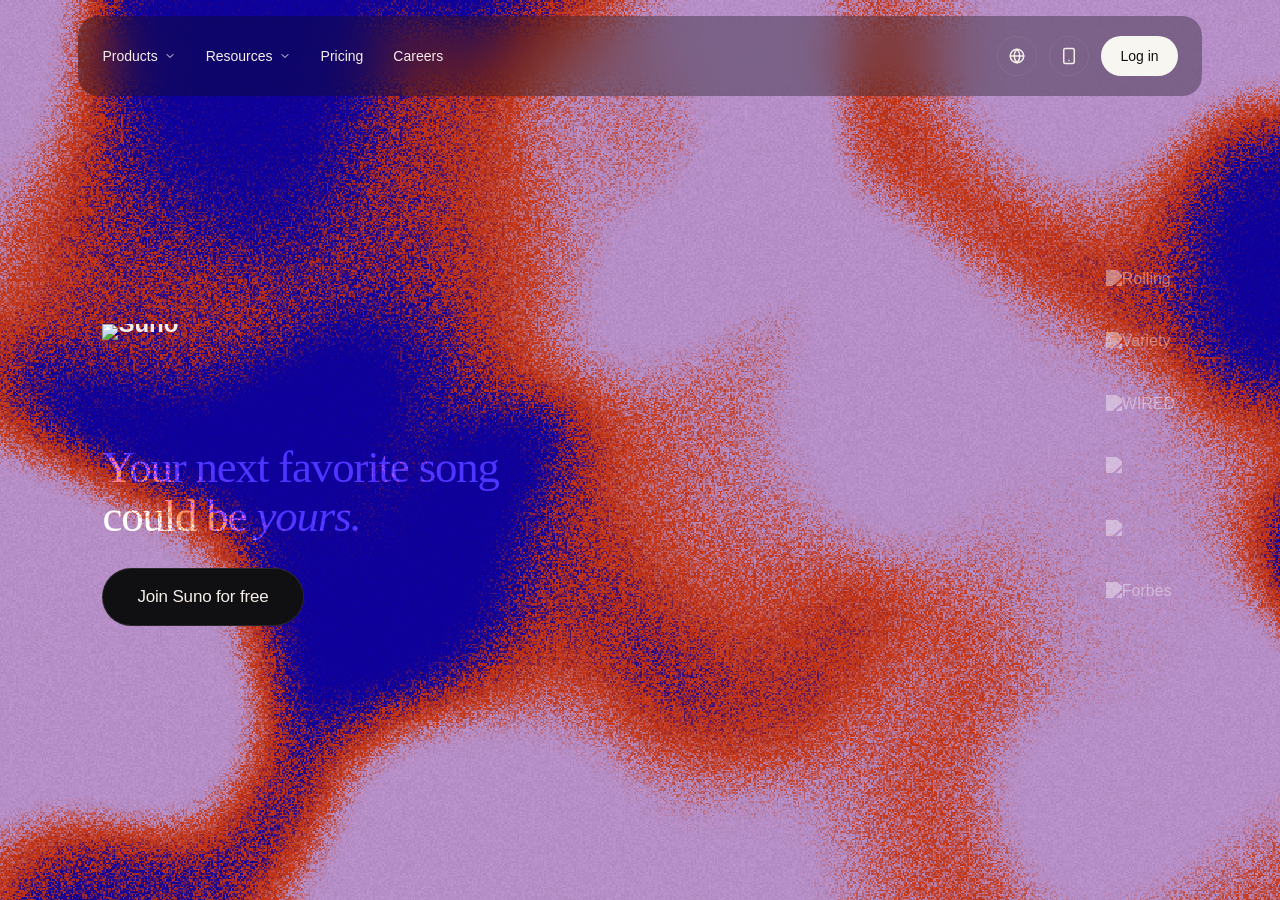
==== hero/index.html @ 84e31cfc "Publish Suno redesign website" ====
<!doctype html>
<html lang="zh-CN">
<head>
  <meta charset="utf-8">
  <meta name="viewport" content="width=device-width, initial-scale=1">
  <meta name="theme-color" content="#0E0807">
  <title>Suno — Hero Playground</title>
  <meta name="description" content="Suno Hero 设计测试：连续翻转的立体专辑。">
  <link rel="icon" href="../suno/assets/favicon.svg" type="image/svg+xml">
  <link rel="stylesheet" href="./hero.css">
  <link rel="stylesheet" href="./homepage-nav.css">
  <script src="../suno-redesign-site/suno-redesign/content.js" defer></script>
  <script src="./hero.bundle.js" type="module"></script>
</head>
<body>
  <header class="site-header">
    <div class="nav-inner">
      <button class="mobile-toggle icon-btn" type="button" aria-label="打开菜单"><svg viewBox="0 0 24 24" aria-hidden="true"><path d="M4 6h16M4 12h16M4 18h16"/></svg></button>
      <nav class="desktop-nav" aria-label="主导航">
        <div class="nav-item" data-popover>
          <button type="button" aria-expanded="false" aria-controls="menu-products">Products<svg viewBox="0 0 24 24" aria-hidden="true"><path d="m6 9 6 6 6-6"/></svg></button>
          <div class="mega" id="menu-products">
            <div class="mega-inner">
              <div><p>Overview</p><button type="button">V6 Models</button><button type="button">Studio</button><button type="button">Voices</button><button type="button">Stem Separation</button><button type="button">Remix</button><button type="button">Custom Models</button></div>
              <div><p>Our Latest Model</p><button type="button" class="mega-card"><img src="./assets/f7cf1b33-v6.jpg" alt="" loading="lazy" width="300" height="200"><strong>Introducing the v6 family.</strong><span>It’s our most powerful model yet, and there’s more than just one.</span></button></div>
              <div><p>Suno Studio</p><button type="button" class="mega-card"><img src="./assets/748c44de-studio.jpg" alt="" loading="lazy" width="300" height="200"><strong>Be a control freak.</strong><span>A browser-based DAW for arranging, editing and mixing every part of a song until it is exactly yours.</span></button></div>
            </div>
          </div>
        </div>
        <div class="nav-item" data-popover>
          <button type="button" aria-expanded="false" aria-controls="menu-resources">Resources<svg viewBox="0 0 24 24" aria-hidden="true"><path d="m6 9 6 6 6-6"/></svg></button>
          <div class="mega" id="menu-resources">
            <div class="mega-inner">
              <div><p>Company</p><button type="button">About</button><button type="button">Blog</button><button type="button">Release Notes</button><button type="button">Safety</button><button type="button">Community Guidelines</button><button type="button">Contact Us</button><button type="button">Help</button></div>
              <div class="news"><p>Latest news<button type="button">See all ↗</button></p><button type="button" class="news-item"><strong>5 Albums You Can’t Miss</strong><span>Discover some of the first albums on Suno.</span></button><button type="button" class="news-item"><strong>Introducing Speech (beta)</strong><span>A new way to express yourself creatively</span></button><button type="button" class="news-item"><strong>Three Must-learn Tips for Using EQ</strong><span>Get started with Suno Studio.</span></button></div>
            </div>
          </div>
        </div>
        <button type="button">Pricing</button>
        <button type="button">Careers</button>
      </nav>
      <div class="account">
        <div class="language-menu" data-popover>
          <button class="login language-trigger" type="button" aria-label="选择语言" aria-expanded="false" aria-controls="language-card"><svg class="nav-icon" viewBox="0 0 24 24" aria-hidden="true"><circle cx="12" cy="12" r="9"/><path d="M3 12h18M12 3c5 5 5 13 0 18-5-5-5-13 0-18"/></svg></button>
          <div class="language-card" id="language-card" role="group" aria-label="语言">
            <a href="/suno-redesign-site/suno-redesign/zh/" lang="zh-CN">简体中文</a><a href="/suno-redesign-site/suno-redesign/en/" lang="en">English</a>
          </div>
        </div>
        <div class="app-menu" data-popover>
          <button class="login app-trigger" aria-label="Mobile App" type="button" aria-expanded="false" aria-controls="app-card"><svg class="nav-icon" viewBox="0 0 24 24" aria-hidden="true"><rect width="14" height="20" x="5" y="2" rx="2" ry="2"/><path d="M12 18h.01"/></svg></button>
          <div class="app-card" id="app-card" role="group" aria-label="Suno 移动应用">
            <div class="app-downloads">
            <p class="app-rank"><strong>#1</strong><span>AI music app</span></p>
            <div class="app-store">
              <span class="store-logo-box" aria-hidden="true"><svg class="store-logo store-logo--apple" viewBox="0 0 24 24"><path d="M12.152 6.896c-.948 0-2.415-1.078-3.96-1.04-2.04.027-3.91 1.183-4.961 3.014-2.117 3.675-.546 9.103 1.519 12.09 1.013 1.454 2.208 3.09 3.792 3.039 1.52-.065 2.09-.987 3.935-.987 1.831 0 2.35.987 3.96.948 1.637-.026 2.676-1.48 3.676-2.948 1.156-1.688 1.636-3.325 1.662-3.415-.039-.013-3.182-1.221-3.22-4.857-.026-3.04 2.48-4.494 2.597-4.559-1.429-2.09-3.623-2.324-4.39-2.376-2-.156-3.675 1.09-4.61 1.09zM15.53 3.83c.843-1.012 1.4-2.427 1.245-3.83-1.207.052-2.662.805-3.532 1.818-.78.896-1.454 2.338-1.273 3.714 1.338.104 2.715-.688 3.559-1.701"/></svg></span>
              <div class="store-meta"><span class="store-label">iPhone</span><span class="store-score"><strong>4.9</strong><span class="stars" aria-label="5 星评分">★★★★★</span></span></div>
              <button class="store-download" type="button" aria-label="下载 iPhone 版"><svg viewBox="0 0 24 24" aria-hidden="true"><path d="M12 4v11m-5-5 5 5 5-5M5 20h14"/></svg></button>
            </div>
            <div class="app-store">
              <span class="store-logo-box" aria-hidden="true"><svg class="store-logo store-logo--android" viewBox="0 0 24 24"><path d="M17.6 9.48 19.44 6.3c.16-.31.04-.69-.26-.85a.637.637 0 0 0-.83.22l-1.88 3.24a11.43 11.43 0 0 0-8.94 0L5.65 5.67a.643.643 0 0 0-.87-.2c-.3.16-.42.54-.26.85L6.4 9.48A10.81 10.81 0 0 0 1 18h22a10.81 10.81 0 0 0-5.4-8.52zM7 15.25a1.25 1.25 0 1 1 0-2.5 1.25 1.25 0 0 1 0 2.5zm10 0a1.25 1.25 0 1 1 0-2.5 1.25 1.25 0 0 1 0 2.5z"/></svg></span>
              <div class="store-meta"><span class="store-label">Android</span><span class="store-score"><strong>4.8</strong><span class="stars" aria-label="5 星评分">★★★★★</span></span></div>
              <button class="store-download" type="button" aria-label="下载 Android 版"><svg viewBox="0 0 24 24" aria-hidden="true"><path d="M12 4v11m-5-5 5 5 5-5M5 20h14"/></svg></button>
            </div>
            </div>
          </div>
        </div>
        <button class="pill white" type="button">Log in</button>
      </div>
    </div>
  </header>
  <main class="hero" id="hero">
    <canvas id="flowing-background" class="flowing-background" aria-hidden="true" hidden></canvas>
    <canvas id="flow-color-background" class="flowing-background flow-color-background" aria-hidden="true"></canvas>
    <div class="album-stage" id="album-stage" aria-hidden="true">
      <div class="fallback-stack" id="fallback-stack">
        <img src="../suno-redesign-site/suno-redesign/assets/4d736141-ed03f4a8-f705-4582-b086-17b62f3e117e.jpeg" alt="">
        <img src="../suno-redesign-site/suno-redesign/assets/dbb1b3f0-ef6580db-bc54-4930-9813-dd405ee29bdb.jpeg" alt="">
        <img src="../suno-redesign-site/suno-redesign/assets/dc6c7e11-c1a16429-f3fe-4d99-bdcf-61ee13ed6f00_22535392.jpeg" alt="">
        <img src="../suno-redesign-site/suno-redesign/assets/888be8df-569593ec-f0ac-445c-b99c-6ca6141634b8.jpeg" alt="">
        <img src="../suno-redesign-site/suno-redesign/assets/21c01a0f-538ab4ae-3ace-4abf-95f9-be0bed53b65d_e7472649.jpeg" alt="">
      </div>
    </div>


    <button class="album-play" id="album-play" type="button" tabindex="-1" aria-label="播放"></button>
    <section class="hero-copy" aria-label="Suno">
      <div class="hero-prompt" aria-hidden="true"></div>
      <h1><img class="wordmark" src="../suno-redesign-site/suno-redesign/assets/logo-live.svg" alt="Suno" width="606" height="149"></h1>
      <p class="hero-line"><span class="vibrant-line">Your next favorite song</span><span class="vibrant-line">could be <em>yours.</em></span><span class="hero-line-lift" aria-hidden="true"><span class="vibrant-line">Your next favorite song</span><span class="vibrant-line">could be <em>yours.</em></span></span></p>
      <button class="hero-cta" type="button"><span class="hero-cta-glow" aria-hidden="true"></span><span class="hero-cta-label">Join Suno for free</span></button>
    </section>

      <div class="press-marquee" aria-label="媒体报道">
        <div class="press-track">
          <img src="../suno-redesign-site/suno-redesign/assets/ba5cb9fe-Rolling_Stone_logo-opaque.svg" alt="Rolling Stone">
          <img src="../suno-redesign-site/suno-redesign/assets/f44a1054-Variety_logo-opaque.svg" alt="Variety">
          <img src="../suno-redesign-site/suno-redesign/assets/f0afc2f2-Wired_logo-opaque.svg" alt="WIRED">
          <img src="../suno-redesign-site/suno-redesign/assets/e1bebd9d-Billboard_logo-opaque.svg" alt="Billboard">
          <img src="../suno-redesign-site/suno-redesign/assets/d3915737-COMPLEX_Magazine_logo-opaque.svg" alt="Complex">
          <img src="../suno-redesign-site/suno-redesign/assets/c5edaca4-Forbes_logo-opaque.svg" alt="Forbes">
        </div>
      </div>

    <div class="album-timeline" role="group" aria-label="专辑切换进度" hidden>
      <div class="timeline-heading"><label for="album-progress">切换进度</label><output id="album-progress-value" for="album-progress">0%</output></div>
      <input id="album-progress" type="range" min="0" max="1000" step="1" value="0" disabled aria-label="拖动查看专辑切换进度">
      <div class="timeline-caption"><span>当前正面结束</span><span>下一张正面</span></div>
    </div>
    <footer class="playground-footer" hidden>
      <div class="motion-tools" role="group" aria-label="动画控制">
        <button id="previous-album" class="motion-tools-icon" type="button" aria-label="向上切换上一张专辑" title="上一张" disabled><svg viewBox="0 0 24 24" aria-hidden="true"><path d="m6 10 6-6 6 6M12 4v16"/></svg></button>
        <button id="next-album" class="motion-tools-icon" type="button" aria-label="向下切换下一张专辑" title="下一张" disabled><svg viewBox="0 0 24 24" aria-hidden="true"><path d="m6 14 6 6 6-6M12 20V4"/></svg></button>
        <span class="tool-separator" aria-hidden="true"></span>
        <button id="toggle-auto" type="button">暂停滚动</button>
        <button id="toggle-settings" type="button" aria-expanded="false" aria-controls="settings-panel" disabled>专辑效果 <span aria-hidden="true">＋</span></button>
        <button id="toggle-background" type="button" aria-expanded="false" aria-controls="background-panel">背景效果 <span aria-hidden="true">＋</span></button>
      </div>
    </footer>

    <section id="background-panel" class="settings-panel background-panel" aria-label="背景效果参数" hidden>
      <div class="settings-heading"><h2>背景效果</h2><button id="bg-reset" type="button">重置</button></div>
      <label for="bg-mode">背景类型</label><select id="bg-mode" class="bg-select"><option value="flowingGradient">流动渐变 + 颗粒</option><option value="flowColor" selected>流动色场</option></select>
      <label for="bg-opacity">背景强度<output id="bg-opacity-value"></output></label><input id="bg-opacity" type="range" min="0" max="1" step="0.05" value="0.8">
<div id="bg-flow-controls">
      <label for="bg-flow-speed">流动速度<output id="bg-flow-speed-value"></output></label><input id="bg-flow-speed" type="range" min="0" max="4" step="0.05" value="0.5">
      <label for="bg-flow-scale">色团密度<output id="bg-flow-scale-value"></output></label><input id="bg-flow-scale" type="range" min="0.2" max="3" step="0.05" value="0.95">
      <label for="bg-flow-warp">扭曲程度<output id="bg-flow-warp-value"></output></label><input id="bg-flow-warp" type="range" min="0" max="2" step="0.05" value="0.1">
      <label for="bg-flow-warpScale">扭曲频率<output id="bg-flow-warpScale-value"></output></label><input id="bg-flow-warpScale" type="range" min="0.1" max="2" step="0.05" value="2">
      <label for="bg-flow-softness">边缘柔和<output id="bg-flow-softness-value"></output></label><input id="bg-flow-softness" type="range" min="0.005" max="0.3" step="0.005" value="0.09">
      <label for="bg-flow-holdMs">配色停留<output id="bg-flow-holdMs-value"></output></label><input id="bg-flow-holdMs" type="range" min="200" max="10000" step="100" value="5000">
      <label for="bg-flow-transitionMs">配色过渡<output id="bg-flow-transitionMs-value"></output></label><input id="bg-flow-transitionMs" type="range" min="0" max="5000" step="100" value="900">
      <h3 class="bg-section-title">颗粒</h3>
      <p class="parameter-hint">把颜色交界打散成细颗粒，交界越近，两种颜色混得越密。</p>
      <label for="bg-flow-grainPattern">噪点类型</label><select id="bg-flow-grainPattern" class="bg-select"><option value="whiteNoise">随机颗粒</option><option value="blueNoise">蓝噪颗粒</option><option value="bayer8">有序抖色</option></select>
      <label for="bg-flow-grainAmount">颗粒扩散<output id="bg-flow-grainAmount-value"></output></label><input id="bg-flow-grainAmount" type="range" min="0" max="0.8" step="0.01" value="0.09">
      <label for="bg-flow-grainSize">颗粒大小<output id="bg-flow-grainSize-value"></output></label><input id="bg-flow-grainSize" type="range" min="1" max="6" step="0.25" value="1.5">
      <label for="bg-flow-grainLuma">亮度噪点<output id="bg-flow-grainLuma-value"></output></label><input id="bg-flow-grainLuma" type="range" min="0" max="0.3" step="0.01" value="0.04">
      <label for="bg-flow-grainFps">颗粒闪动<output id="bg-flow-grainFps-value"></output></label><input id="bg-flow-grainFps" type="range" min="0" max="24" step="1" value="0">
      <h3 class="bg-section-title">循环配色</h3>
      <p class="parameter-hint">每组三色依次对应色团的低处、交界环和高处，按顺序循环。</p>
      <div id="bg-flow-palettes"></div>
      <button id="bg-flow-add-palette" class="bg-add-palette" type="button">＋ 添加配色</button>
</div>
<div id="bg-gradient-controls" hidden>
      <label for="bg-speed">流动速度<output id="bg-speed-value"></output></label><input id="bg-speed" type="range" min="0" max="3" step="0.05" value="2.05">
      <label for="bg-distortion">扭曲程度<output id="bg-distortion-value"></output></label><input id="bg-distortion" type="range" min="0" max="2" step="0.05" value=".4">
      <label for="bg-seed">图案种子<output id="bg-seed-value"></output></label><input id="bg-seed" type="range" min="0" max="20" step="1" value="10">
<div id="bg-grain-controls"><h3 class="bg-section-title">颗粒抖色</h3>
      <label for="bg-grainPattern">噪点类型</label><select id="bg-grainPattern"><option value="whiteNoise">随机颗粒</option><option value="blueNoise">蓝噪颗粒</option><option value="bayer8">有序抖色</option></select>
      <label for="bg-grainAmount">颗粒强度<output id="bg-grainAmount-value"></output></label><input id="bg-grainAmount" type="range" min="0" max="1" step="0.05" value=".25">
      <label for="bg-grainSize">颗粒大小<output id="bg-grainSize-value"></output></label><input id="bg-grainSize" type="range" min="1" max="6" step="0.25" value="2">
      <label for="bg-grainSpread">颗粒分布<output id="bg-grainSpread-value"></output></label><input id="bg-grainSpread" type="range" min="0.1" max="2" step="0.1" value=".8">
      </div>
      <label class="bg-color-row" for="bg-colorA">颜色一<input id="bg-colorA" type="color" value="#f2a8ff"></label>
      <label class="bg-color-row" for="bg-colorB">颜色二<input id="bg-colorB" type="color" value="#b074c8"></label>
      <label class="bg-color-row" for="bg-colorC">颜色三<input id="bg-colorC" type="color" value="#FF7222"></label>
      <label class="bg-color-row" for="bg-colorD">颜色四<input id="bg-colorD" type="color" value="#8f147c"></label>
</div>
      <button id="bg-copy" class="copy-settings" type="button">复制背景参数</button><p id="bg-copy-status" role="status"></p><p id="bg-status" class="parameter-hint" role="status"></p>
    </section>
    <section id="settings-panel" class="settings-panel" aria-label="效果参数" hidden>
      <div class="settings-heading"><h2>效果参数</h2><button id="reset-settings" type="button">重置</button></div>
      <label class="settings-toggle-row" for="showTimeline"><span>显示切换进度</span><input id="showTimeline" type="checkbox"></label>
      <label for="speed">切换速度 <output id="speed-value" for="speed">1.4×</output></label>
      <input id="speed" type="range" min="0.5" max="2" step="0.1" value="1.4">
      <label for="autoSpeed">自动滚动速度 <output id="autoSpeed-value">1.0×</output></label>
      <input id="autoSpeed" type="range" min="0.1" max="3" step="0.1" value="1">
      <label for="frontalSeconds">正面保持时间 <output id="frontalSeconds-value">12 秒</output></label>
      <input id="frontalSeconds" type="range" min="1" max="30" step="1" value="12">
      <p class="parameter-hint">自动速度控制翻转段，正面段按保持时间缓慢经过，第 8 秒自动向下切换。</p>
      <label for="spacingX">水平间距 <output id="spacingX-value" for="spacingX">1.30</output></label>
      <input id="spacingX" type="range" min="0.4" max="1.5" step="0.05" value="1.3">
      <details class="curve-editor" data-axis="x"><summary>水平间距曲线</summary>
        <div class="curve-presets"><button type="button" data-curve-preset="flat">均匀</button><button type="button" data-curve-preset="descending">渐疏 → 渐密</button></div>
        <svg viewBox="0 0 240 140" aria-label="水平间距曲线图"><path class="curve-grid" d="M20 15V120H220M20 65H220M120 15V120"/><path class="curve-line"/><g class="curve-handles"></g></svg>
        <div class="curve-scale"><span>1.5</span><span>−0.5</span></div>
        <div class="curve-caption"><span>底部专辑</span><span>顶部专辑</span></div>
        <p class="parameter-hint">上下拖动四个点；曲线越高，局部间距越大。</p>
      </details>
      <label for="spacingY">垂直间距 <output id="spacingY-value" for="spacingY">0.90</output></label>
      <input id="spacingY" type="range" min="0.4" max="1.5" step="0.05" value="0.9">
      <details class="curve-editor" data-axis="y"><summary>垂直间距曲线</summary>
        <div class="curve-presets"><button type="button" data-curve-preset="flat">均匀</button><button type="button" data-curve-preset="descending">渐疏 → 渐密</button></div>
        <svg viewBox="0 0 240 140" aria-label="垂直间距曲线图"><path class="curve-grid" d="M20 15V120H220M20 65H220M120 15V120"/><path class="curve-line"/><g class="curve-handles"></g></svg>
        <div class="curve-scale"><span>1.5</span><span>−0.5</span></div>
        <div class="curve-caption"><span>底部专辑</span><span>顶部专辑</span></div>
        <p class="parameter-hint">上下拖动四个点；曲线越高，局部间距越大。</p>
      </details>

      <label for="spacingZ">纵深间距 <output id="spacingZ-value">2.00</output></label>
      <input id="spacingZ" type="range" min="0" max="3" step="0.05" value="2">
      <details class="curve-editor" data-axis="z"><summary>纵深间距曲线</summary>
        <div class="curve-presets"><button type="button" data-curve-preset="flat">均匀</button><button type="button" data-curve-preset="descending">渐疏 → 渐密</button></div>
        <svg viewBox="0 0 240 140" aria-label="纵深间距曲线图"><path class="curve-grid" d="M20 15V120H220M20 65H220M120 15V120"/><path class="curve-line"/><g class="curve-handles"></g></svg>
        <div class="curve-scale"><span>1.5</span><span>−0.5</span></div>
        <div class="curve-caption"><span>底部专辑</span><span>顶部专辑</span></div>
        <p class="parameter-hint">上下拖动四个点；曲线越高，局部间距越大。</p>
      </details>
      <label for="clockwiseAngle">顺时针旋转角度 <output id="clockwiseAngle-value">31°</output></label>
      <input id="clockwiseAngle" type="range" min="0" max="360" step="1" value="31">
      <details class="curve-editor" data-axis="clockwise"><summary>顺时针旋转曲线</summary>
        <div class="curve-presets"><button type="button" data-curve-preset="flat">均匀</button><button type="button" data-curve-preset="descending">渐强 → 渐弱</button></div>
        <svg viewBox="0 0 240 140" aria-label="顺时针旋转曲线图"><path class="curve-grid" d="M20 15V120H220M20 65H220M120 15V120"/><path class="curve-line"/><g class="curve-handles"></g></svg>
        <div class="curve-scale"><span>1.5</span><span>−0.5</span></div>
        <div class="curve-caption"><span>底部专辑</span><span>顶部专辑</span></div>
        <p class="parameter-hint">曲线越高，该处角度变化越快。上下两端向相反方向渐进，中央正面区间固定为 0°。</p>
      </details>
      <label for="rotation">旋转程度 <output id="rotation-value">1.30×</output></label>
      <input id="rotation" type="range" min="0" max="2" step="0.05" value="1.3">
      <details class="curve-editor" data-axis="rotation"><summary>旋转变化曲线</summary>
        <div class="curve-presets"><button type="button" data-curve-preset="flat">均匀</button><button type="button" data-curve-preset="descending">渐强 → 渐弱</button></div>
        <svg viewBox="0 0 240 140" aria-label="旋转变化曲线图"><path class="curve-grid" d="M20 15V120H220M20 65H220M120 15V120"/><path class="curve-line"/><g class="curve-handles"></g></svg>
        <div class="curve-scale"><span>1.5</span><span>−0.5</span></div>
        <div class="curve-caption"><span>底部专辑</span><span>顶部专辑</span></div>
        <p class="parameter-hint">上下拖动控制点；曲线越高，该处旋转变化越快。中央保持正面。</p>
      </details>
      <label for="blur">镜头模糊程度 <output id="blur-value">16 px</output></label>
      <input id="blur" type="range" min="0" max="24" step="1" value="16">
      <details class="curve-editor" data-axis="blur"><summary>镜头模糊曲线</summary>
        <div class="curve-presets"><button type="button" data-curve-preset="flat">均匀</button><button type="button" data-curve-preset="descending">渐强 → 渐弱</button></div>
        <svg viewBox="0 0 240 140" aria-label="镜头模糊曲线图"><path class="curve-grid"/><path class="curve-line"/><g class="curve-handles"></g></svg>
        <div class="curve-scale"><span>1.5</span><span>−0.5</span></div>
        <div class="curve-caption"><span>底部专辑</span><span>顶部专辑</span></div>
        <p class="parameter-hint">调整离焦变化，中央正面专辑保持清晰。设为 0 关闭模糊。</p>
      </details>
      <label for="scaleFalloff">大小渐变强度 <output id="scaleFalloff-value">35%</output></label>
      <input id="scaleFalloff" type="range" min="0" max="0.9" step="0.05" value="0.35">
      <details class="curve-editor" data-axis="scale"><summary>专辑大小曲线</summary>
        <div class="curve-presets"><button type="button" data-curve-preset="flat">均匀</button><button type="button" data-curve-preset="descending">渐强 → 渐弱</button></div>
        <svg viewBox="0 0 240 140" aria-label="专辑大小曲线图"><path class="curve-grid"/><path class="curve-line"/><g class="curve-handles"></g></svg>
        <div class="curve-scale"><span>1.5</span><span>−0.5</span></div>
        <div class="curve-caption"><span>底部专辑</span><span>顶部专辑</span></div>
        <p class="parameter-hint">中央保持原大小，离开中央后逐渐缩小；曲线调整两端变化速度。</p>
      </details>
      <label for="positionX">整体水平位置 <output id="positionX-value">-5%</output></label>
      <input id="positionX" type="range" min="-50" max="50" step="1" value="-5">
      <label for="positionY">整体垂直位置 <output id="positionY-value">-1%</output></label>
      <input id="positionY" type="range" min="-50" max="50" step="1" value="-1">
      <label for="thickness">专辑厚度 <output id="thickness-value" for="thickness">0.060</output></label>
      <input id="thickness" type="range" min="0.02" max="0.11" step="0.005" value="0.06">
      <label for="lightAngle">光照角度 <output id="lightAngle-value" for="lightAngle">60°</output></label>
      <input id="lightAngle" type="range" min="0" max="360" step="1" value="60">
      <button id="copy-settings" class="copy-settings" type="button">复制效果参数</button>
      <p id="copy-status" role="status"></p>
      <textarea id="copy-fallback" aria-label="效果参数 JSON" readonly hidden></textarea>
    </section>
    <p class="status-message" id="status-message" role="status"></p>
  </main>
</body>
</html>
---- hero/hero.css ----
@font-face{font-family:Neue Montreal;src:url('../suno-redesign-site/suno-redesign/assets/d11e6c0c-PPNeueMontreal-Regular.7a832673.woff') format('woff');font-display:swap}
@font-face{font-family:Editorial;src:url('../suno/assets/fonts/PPEditorialNew-Light.woff') format('woff');font-display:swap}
:root{color-scheme:dark;--hero-gutter:8vw;--bg:#0E0807;--ink:#f5eee8;--muted:#9f928a;--line:#f5eee829;--accent:#e6bc9e;--hero-cursor:url('./assets/pointer.svg') 1 1,auto;font-family:'Neue Montreal','PingFang SC','Microsoft YaHei',sans-serif;background:var(--bg);color:var(--ink)}
*{box-sizing:border-box}body{margin:0;cursor:var(--hero-cursor)}button,a,input{-webkit-tap-highlight-color:transparent}button,a{touch-action:manipulation}button{font:inherit;color:inherit;cursor:var(--hero-cursor)}button:disabled{cursor:default;opacity:.4}a{color:inherit;text-decoration:none}button:focus-visible,a:focus-visible,input:focus-visible{outline:2px solid var(--accent);outline-offset:6px}button{border:0;background:none}h1,h2,p{margin:0}[hidden]{display:none!important}
.hero{position:relative;isolation:isolate;height:100svh;min-height:600px;overflow:hidden;background:var(--bg)}
.album-stage{position:absolute;inset:0;z-index:-1;pointer-events:none}.album-stage canvas{display:block;width:100%;height:100%}.album-stage[data-renderer=webgl] .fallback-stack{display:none}
.playground-header{position:absolute;inset:0 0 auto;display:flex;align-items:center;justify-content:space-between;padding:30px 40px;z-index:2;color:var(--muted);font-size:11px}.back-link{display:flex;align-items:center;gap:10px;min-height:30px}.back-link span{font-size:17px;color:var(--ink)}.playground-label{letter-spacing:.14em;font-size:9px}
.hero-copy{position:absolute;left:var(--hero-gutter);top:50%;transform:translateY(-50%);width:32%;pointer-events:none}.hero-copy h1{line-height:0}.wordmark{display:block;width:min(100%,330px);height:auto}.ranking{margin-top:21px;display:flex;align-items:baseline;gap:8px;font-size:12px;color:var(--muted)}.ranking>span{font-size:16px;color:var(--ink)}.hero-line{margin-top:44px;font-size:clamp(29px,3.1vw,45px);line-height:1.13;letter-spacing:-.035em;font-weight:400}.hero-line em{font-family:Editorial,Georgia,serif;font-size:1.18em;font-weight:300;color:var(--accent)}.create-link{display:inline-flex;align-items:center;gap:35px;border-bottom:1px solid #f5eee865;padding:12px 0 10px;margin-top:33px;font-size:12px;pointer-events:auto}.create-link span{font-size:21px;line-height:1}
.playground-footer{position:absolute;bottom:28px;left:40px;right:40px;display:flex;align-items:end;justify-content:space-between;gap:24px;z-index:2}.motion-tools{display:flex;align-items:center;gap:5px;padding:4px;background:#0e0807bd;border:1px solid var(--line);border-radius:7px;backdrop-filter:blur(12px)}.motion-tools button{min-height:36px;padding:8px 12px;font-size:11px;white-space:nowrap}.motion-tools #toggle-motion{width:36px;padding:8px}.motion-tools svg{width:20px;height:20px;display:block;fill:none;stroke:currentColor;stroke-width:1.5;stroke-linejoin:round}.tool-separator{height:13px;width:1px;background:var(--line);margin:0 4px}.motion-tools #toggle-settings{color:var(--muted);display:flex;gap:14px;align-items:center}.album-credit{display:flex;flex-direction:column;align-items:end;font-size:11px;line-height:1.6;max-width:260px;text-align:right;text-shadow:0 1px 8px var(--bg)}.credit-label{font-size:8px;letter-spacing:.14em;color:var(--muted);margin-bottom:5px}.credit-artist{font-size:10px;color:var(--muted)}
.settings-panel{position:absolute;z-index:3;bottom:86px;left:40px;width:274px;padding:22px;background:#181110f2;border:1px solid var(--line);border-radius:9px;box-shadow:0 12px 45px #0004;backdrop-filter:blur(20px)}.settings-heading{display:flex;justify-content:space-between;align-items:center;margin-bottom:25px}.settings-heading h2{font-size:13px;font-weight:500}.settings-heading button{color:var(--muted);font-size:11px;padding:5px}.settings-panel label{display:flex;justify-content:space-between;align-items:baseline;font-size:11px}
.settings-toggle-row{align-items:center;margin:0 0 22px!important}.settings-toggle-row input{width:auto;height:auto;margin:0;accent-color:var(--accent)}.settings-panel output{color:var(--muted);font-variant-numeric:tabular-nums;font-size:10px}.settings-panel input{width:100%;display:block;accent-color:var(--accent);margin:12px 0 24px;height:15px}.settings-panel input:last-child{margin-bottom:0}.status-message{position:absolute;left:40px;bottom:91px;font-size:11px;color:var(--muted);max-width:260px}.settings-panel:not([hidden])~.status-message{display:none}
.fallback-stack{position:absolute;left:70%;top:48%;width:25%;aspect-ratio:1;transform:translate(-50%,-50%);perspective:1100px}.fallback-stack img{position:absolute;width:100%;height:100%;object-fit:cover;border:2px solid #3d3430;box-shadow:5px 2px 0 #8b7b6b;transform-origin:center}.fallback-stack img:nth-child(1){transform:translate(-85%,120%) rotateY(-73deg) rotateX(-32deg);opacity:.4}.fallback-stack img:nth-child(2){transform:translate(-45%,66%) rotateY(-56deg) rotateX(-26deg);opacity:.75}.fallback-stack img:nth-child(3){z-index:2}.fallback-stack img:nth-child(4){transform:translate(45%,-66%) rotateY(56deg) rotateX(26deg);opacity:.75}.fallback-stack img:nth-child(5){transform:translate(85%,-120%) rotateY(73deg) rotateX(32deg);opacity:.4}
@media(hover:hover) and (pointer:fine){button:hover:not(:disabled),.back-link:hover{color:var(--accent)}.create-link:hover{color:var(--accent);border-color:var(--accent)}}
@media(min-width:1600px){:root{--hero-gutter:10vw}.hero-copy{left:var(--hero-gutter)}.wordmark{width:380px}.hero-line{font-size:48px}}
@media(max-width:700px){.hero{min-height:700px}.playground-header{padding:20px 22px}.playground-label{font-size:8px}.hero-copy{left:8%;top:100px;transform:none;width:67%;pointer-events:none}.wordmark{width:174px}.ranking{margin-top:12px;font-size:10px}.ranking>span{font-size:12px}.hero-line{margin-top:23px;font-size:28px;line-height:1.1}.create-link{margin-top:16px;font-size:11px;gap:28px;padding:8px 0}.playground-footer{left:20px;right:20px;bottom:20px;align-items:end;gap:10px}.motion-tools{gap:0}.motion-tools button{font-size:10px;padding:8px}.motion-tools #toggle-settings{gap:5px}.tool-separator{margin:0 2px}.album-credit{max-width:115px;font-size:9px;line-height:1.4}.credit-label{font-size:6px;letter-spacing:.08em}.credit-artist{font-size:8px}.settings-panel{left:20px;bottom:78px;width:260px}.status-message{left:20px;bottom:81px;font-size:10px}.fallback-stack{left:67%;top:66%;width:45%}}
@media(max-width:360px){.playground-footer{left:12px;right:12px}.album-credit{max-width:92px}.motion-tools button{padding:8px 6px}}
@media(prefers-reduced-motion:reduce){*,*::before,*::after{animation:none!important;transition:none!important}}

/* Ranking and both store scores form one compact proof block. */
.hero-proof{margin-top:30px}
.hero-proof .ranking{margin:0;align-items:center;gap:15px;color:var(--ink)}
.hero-proof .ranking strong{font-size:52px;line-height:1;font-weight:500;letter-spacing:-3px}
.hero-proof .ranking>span{font-size:22px;letter-spacing:-.025em}
.store-ratings{display:flex;align-items:center;gap:28px;margin-top:24px}
.store-rating{display:flex;align-items:center;gap:10px}
.store-rating>strong{font-size:32px;line-height:1;font-weight:500;letter-spacing:-1px}
.store-rating>div{display:flex;flex-direction:column;gap:3px;color:#b4aab3}
.rating-stars{font-size:17px;line-height:1;letter-spacing:-1px;white-space:nowrap}
.store-name{font-size:12px;line-height:1.2}
.hero-line{margin-top:36px}
@media(max-width:1000px) and (min-width:701px){.store-ratings{gap:18px}.store-rating{gap:7px}.store-rating>strong{font-size:27px}.rating-stars{font-size:14px}.hero-proof .ranking>span{font-size:19px}}
@media(max-width:700px){.hero-copy{top:62px;width:78%}.hero-proof{margin-top:22px}.hero-proof .ranking{gap:12px}.hero-proof .ranking strong{font-size:38px;letter-spacing:-2px}.hero-proof .ranking>span{font-size:18px}.store-ratings{gap:24px;margin-top:16px}.store-rating{gap:8px}.store-rating>strong{font-size:27px}.rating-stars{font-size:14px}.store-name{font-size:10px}.hero-line{margin-top:26px}}

/* Brand and slogan lead; proof stays compact and secondary. */
.hero-proof{margin-top:25px;color:#b3a6a0}
.hero-proof .ranking{gap:9px;color:#b3a6a0}
.hero-proof .ranking strong{font-size:28px;letter-spacing:-1px}
.hero-proof .ranking>span{font-size:14px}
.store-ratings{margin-top:15px;gap:23px}
.store-rating{gap:7px}
.store-rating>strong{font-size:22px;color:#c7bbb5;letter-spacing:-.6px}
.rating-stars{font-size:12px;color:#9f929f}
.store-name{font-size:10px;color:#9f929f}
.hero-line{margin-top:38px}
@media(max-width:700px){.hero-proof{margin-top:18px}.hero-proof .ranking strong{font-size:23px}.hero-proof .ranking>span{font-size:12px}.store-ratings{margin-top:12px;gap:20px}.store-rating>strong{font-size:19px}.rating-stars{font-size:10px}.store-name{font-size:9px}.hero-line{margin-top:28px}}

.motion-tools .motion-tools-icon{display:grid;place-items:center;width:36px;min-width:36px;padding:8px;border-radius:6px;color:#ded3cd;transition:background 150ms ease,transform 150ms ease-out}
.motion-tools .motion-tools-icon svg{width:20px;height:20px;fill:none;stroke:currentColor;stroke-width:1.5;stroke-linecap:round;stroke-linejoin:round}
.motion-tools .motion-tools-icon:active{transform:scale(.96)}
.motion-tools .motion-tools-icon:focus-visible,.copy-settings:focus-visible{outline:2px solid #CCA1E2;outline-offset:4px}
@media(hover:hover) and (pointer:fine){.motion-tools .motion-tools-icon:hover{background:#ffffff12}}
@media(prefers-reduced-motion:reduce){.motion-tools .motion-tools-icon{transition:none}}
.copy-settings{width:100%;min-height:40px;margin-top:18px;border:1px solid #ffffff30;border-radius:6px;background:#ffffff0a;color:#eee3de;cursor:pointer;font:inherit;font-size:12px}
#copy-status{font-size:11px;color:#CCA1E2;margin:8px 0 0;min-height:14px}
#copy-fallback{width:100%;height:100px;background:#0e0807;color:#eee}
@media(hover:hover) and (pointer:fine){.copy-settings:hover{background:#372530}}

.settings-panel{width:310px;max-height:calc(100svh - 125px);overflow-y:auto;overscroll-behavior:contain;scrollbar-width:thin;scrollbar-color:#685365 transparent}
.parameter-hint{font-size:11px;line-height:1.6;color:#9f929f;margin:8px 0 14px}
.curve-editor{margin:0 0 18px;border:1px solid #ffffff18;border-radius:8px;padding:10px}
.curve-editor summary{font-size:12px;color:#cbbacf;cursor:pointer}
.curve-editor svg{width:100%;display:block;touch-action:none;margin-top:10px;overflow:visible}
.curve-grid{fill:none;stroke:#ffffff16;stroke-width:1}
.curve-line{fill:none;stroke:#CCA1E2;stroke-width:2.5}
.curve-handles circle{fill:#20131f;stroke:#CCA1E2;stroke-width:2;cursor:ns-resize;touch-action:none}
.curve-handles circle:focus{outline:none;fill:#FF7222;stroke:#fff}
.curve-caption,.curve-presets{display:flex;justify-content:space-between;font-size:10px;color:#9f929f;gap:8px}
.curve-presets{margin-top:12px;justify-content:flex-start}
.curve-presets button{background:#ffffff08;border:1px solid #ffffff20;color:#cbbacf;border-radius:5px;padding:6px 9px;cursor:pointer;font-size:11px}
.curve-editor .parameter-hint{margin-bottom:0}
@media(max-width:700px){.settings-panel{width:min(310px,calc(100vw - 76px))}}

.album-timeline{position:absolute;z-index:2;bottom:27px;left:50%;transform:translateX(-50%);width:min(400px,36vw);padding:10px 16px;border-radius:10px;background:#0e0807c9;border:1px solid #ffffff15}
.timeline-heading,.timeline-caption{display:flex;justify-content:space-between;gap:12px;font-size:10px;color:#b4a5af}
.timeline-heading{font-size:11px;color:#ded2da}.timeline-heading output{font-variant-numeric:tabular-nums}
#album-progress{display:block;appearance:none;width:100%;height:24px;margin:4px 0;cursor:ew-resize;background:transparent;touch-action:none;--progress:0%}
#album-progress::-webkit-slider-runnable-track{height:3px;border-radius:3px;background:linear-gradient(to right,#CCA1E2 var(--progress),#ffffff24 var(--progress))}
#album-progress::-webkit-slider-thumb{appearance:none;width:14px;height:14px;margin-top:-5.5px;border:2px solid #ead7f4;border-radius:50%;background:#A76CBE}
#album-progress::-moz-range-track{height:3px;background:#ffffff24}#album-progress::-moz-range-progress{height:3px;background:#CCA1E2}#album-progress::-moz-range-thumb{width:12px;height:12px;border:2px solid #ead7f4;border-radius:50%;background:#A76CBE}
@media(max-width:700px){.album-timeline{bottom:79px;left:20px;transform:none;width:calc(100% - 40px)}.settings-panel{bottom:171px;max-height:calc(100svh - 195px)}}

.playground-footer{pointer-events:none}.motion-tools{pointer-events:auto}

.curve-scale{display:flex;justify-content:space-between;font-size:10px;color:#9f929f;margin:0 0 6px}

.album-stage .fallback-stack{display:none}.album-stage[data-renderer="fallback"] .fallback-stack{display:block}.album-stage canvas{visibility:hidden}.album-stage[data-renderer="webgl"] canvas{visibility:visible}

.album-stage canvas{opacity:0}

.flowing-background{position:absolute;inset:0;width:100%;height:100%;z-index:-2;pointer-events:none;background:radial-gradient(ellipse at 85% 20%,#59114e66,transparent 65%),radial-gradient(ellipse at 30% 90%,#ff722244,transparent 65%);opacity:.35}
.bg-color-row{display:flex!important;align-items:center;justify-content:space-between;margin-top:10px!important}.bg-color-row input{width:42px;height:28px;border:1px solid #ffffff24;border-radius:5px;padding:2px;background:transparent;cursor:pointer}
#bg-copy-status{color:#CCA1E2;font-size:11px;min-height:16px;margin-top:8px}
.hero-copy{top:40%}
.hero-proof{display:flex;align-items:center;gap:18px;white-space:nowrap}
.hero-proof .ranking{margin:0;gap:6px}.hero-proof .ranking strong{font-size:18px;letter-spacing:-.4px}.hero-proof .ranking>span{font-size:12px}
.hero-proof .store-ratings{margin:0;gap:16px}.hero-proof .store-rating>strong{font-size:18px;letter-spacing:-.4px}.hero-proof .rating-stars{font-size:10px}.hero-proof .store-name{font-size:9px}.hero-proof .store-rating{gap:5px}
@media(max-width:1000px){.hero-proof{gap:12px}.hero-proof .store-ratings{gap:12px}.hero-copy{width:40%}}
@media(max-width:700px){.hero-copy{top:max(20px,calc(62px - 10svh));width:88%}.hero-proof{gap:14px}.hero-proof .ranking strong,.hero-proof .store-rating>strong{font-size:16px}.hero-proof .ranking>span{font-size:10px}.hero-proof .store-ratings{gap:12px}}

.flowing-background{opacity:1}

.hero-proof{width:max-content;max-width:100%;padding:12px 15px;border:1px solid #ffffff26;border-radius:10px;background:rgba(14,8,7,.30);backdrop-filter:blur(16px);-webkit-backdrop-filter:blur(16px);color:#f5eee8;gap:18px}
.hero-proof .ranking{color:#f5eee8;gap:6px}.hero-proof .ranking strong{font-size:20px;font-weight:600;letter-spacing:-.5px}.hero-proof .ranking>span{font-size:14px;font-weight:600;letter-spacing:-.3px}
.hero-proof .store-rating>strong{color:#f5eee8;font-weight:600;font-size:20px}.hero-proof .rating-stars{color:#dfccdf}.hero-proof .store-name{color:#dfccdf}
@media(max-width:1000px){.hero-proof{padding:10px 12px;gap:14px}.hero-proof .ranking>span{font-size:12px}.hero-proof .store-ratings{gap:12px}}
@media(max-width:700px){.hero-proof{padding:10px 12px;gap:12px;max-width:none}.hero-proof .ranking strong,.hero-proof .store-rating>strong{font-size:18px}.hero-proof .ranking>span{font-size:11px}.hero-proof .store-ratings{gap:12px}}

.bg-section-title{font-size:12px;font-weight:500;margin:22px 0 6px;color:#e5d6e8;padding-top:16px;border-top:1px solid #ffffff18}

.flow-color-background{background:transparent;transition:opacity .9s cubic-bezier(.22,1,.36,1)}
.flow-color-background:not([data-state=ready]):not([data-state=fallback]){opacity:0!important}
.flow-color-background[data-state=fallback]{background:#1000C0}
.bg-palette{padding:12px 0 2px;border-top:1px solid #ffffff12}.bg-palette:first-child{border-top:0;padding-top:4px}
.bg-palette-row{display:flex;align-items:center;justify-content:space-between;font-size:11px;margin-bottom:12px}.bg-palette-swatches{display:flex;gap:6px}
.settings-panel .bg-palette-swatches input{width:32px;height:26px;margin:0;border:1px solid #ffffff24;border-radius:5px;padding:2px;background:transparent;cursor:pointer}
.bg-palette-remove{width:24px;height:26px;border-radius:5px;color:var(--muted);font-size:15px;line-height:1}.bg-palette-remove:not(:disabled):hover{color:#f5eee8;background:#ffffff14}
.bg-add-palette{width:100%;margin-top:14px;padding:9px;border:1px dashed #ffffff30;border-radius:6px;color:#e5d6e8;font-size:11px}.bg-add-palette:not(:disabled):hover{background:#ffffff0d;border-color:#ffffff50}
#bg-grainPattern,.bg-select{width:100%;background:#281e27;color:#eadce8;border:1px solid #ffffff25;border-radius:5px;padding:8px;margin:8px 0 14px;font:inherit;font-size:12px}

@font-face{font-family:Neue Montreal;src:url('../suno-redesign-site/suno-redesign/assets/3852a933-PPNeueMontreal-Medium.8b97a885.woff') format('woff');font-weight:500;font-display:swap}
@font-face{font-family:Editorial New;src:url('../suno-redesign-site/suno-redesign/assets/29c3ed3b-PPEditorialNew-Light.35b191a6.woff') format('woff');font-weight:300;font-display:swap}

.site-header{position:fixed;inset:16px max(12px,calc(var(--hero-gutter) - 24px)) auto;border-radius:20px;z-index:30;background:#10101258;backdrop-filter:blur(20px);-webkit-backdrop-filter:blur(20px)}
.site-header .nav-inner{height:80px;max-width:1320px;padding:0 60px;margin:auto;display:flex;align-items:center;gap:52px}
.site-header .desktop-nav{display:flex;align-items:center;gap:30px;font-size:14px}
.site-header .desktop-nav button{padding:12px 0;display:flex;align-items:center;gap:6px}
.site-header svg{width:12px;height:12px;fill:none;stroke:currentColor;stroke-width:2;stroke-linecap:round;stroke-linejoin:round}
.site-header .account{margin-left:auto;display:flex;align-items:center;gap:12px}
.site-header .login{border:1px solid #ffffff12;padding:10px 14px;border-radius:30px;font-size:14px;white-space:nowrap}
.site-header{transition:background-color .2s ease}.site-header[data-menu-open]{background:#101012a6}
.site-header .nav-item>button[aria-expanded=true] svg{transform:rotate(180deg)}.site-header .nav-item>button svg{transition:transform .2s ease}
.mega{position:absolute;top:88px;border-radius:20px;left:0;right:0;background:#121214f2;border-top:1px solid #ffffff0f;opacity:0;visibility:hidden;transform:translateY(-6px);transition:opacity .18s ease,transform .18s ease,visibility 0s linear .18s}
.nav-item[data-open] .mega{opacity:1;visibility:visible;transform:none;transition:opacity .18s ease,transform .18s ease}
.mega-inner{max-width:940px;margin:auto;padding:30px 20px 36px;display:grid;grid-template-columns:160px 1fr 1fr;gap:40px}
.mega p{color:#aaa;margin:0 0 20px;font-size:14px;display:flex;justify-content:space-between}
.site-header .mega button{display:block;padding:0;text-align:left;font-size:14px;line-height:24px}
.site-header .mega p button{color:#f5f4ee}
.mega img{display:block;width:100%;height:auto;aspect-ratio:1.5;object-fit:cover;border-radius:8px;margin-bottom:10px}
.mega strong{display:block;font-weight:400}.mega span{display:block;color:#999}
.mega .news{grid-column:span 2}.site-header .mega .news-item{margin:16px 0}
.app-menu{position:static}.app-menu>.app-trigger{display:inline-flex;align-items:center;gap:8px}
.site-header .nav-icon{width:16px;height:16px;stroke:currentColor;stroke-width:2;fill:none;stroke-linecap:round;stroke-linejoin:round;flex-shrink:0}
.app-card{position:absolute;top:88px;right:0;width:300px;max-width:100%;padding:18px;border-radius:16px;background:#141416f5;border:1px solid #ffffff14;box-shadow:0 18px 50px #0007;opacity:0;visibility:hidden;transform:translateY(-6px);transition:opacity .18s ease,transform .18s ease,visibility 0s linear .18s}
.app-card::before{content:'';position:absolute;inset:-8px 0 auto;height:8px}
.app-menu[data-open] .app-card{opacity:1;visibility:visible;transform:none;transition:opacity .18s ease,transform .18s ease}
.app-downloads{display:block}

.app-rank{display:flex;align-items:baseline;gap:8px;padding-bottom:14px;margin-bottom:6px;border-bottom:1px solid #ffffff12}
.app-rank strong{font-size:30px;line-height:1;font-weight:500;letter-spacing:-1px}.app-rank span{font-size:14px;color:#c9c4bd}
.app-store{display:flex;align-items:center;gap:12px;padding:10px 0}
.store-logo-box{display:grid;place-items:center;width:24px;height:24px;flex-shrink:0}
.site-header .store-logo{display:block;width:18px;height:18px;fill:#f5f4ee;stroke:none}
.site-header .store-logo--apple{width:16px;height:16px}
.site-header .store-logo--android{width:18px;height:18px}
.store-meta{display:flex;flex-direction:column;gap:2px;flex:1;min-width:0}
.store-label{font-size:12px;color:#a8a39d}
.store-score{display:flex;align-items:center;gap:8px}.store-score strong{font-size:18px;font-weight:500;letter-spacing:-.3px}.store-score .stars{font-size:11px;letter-spacing:1px;color:#e6bc9e}
.site-header .store-download{display:grid;place-items:center;width:38px;height:38px;padding:0;border-radius:50%;background:#ffffff12;border:1px solid #ffffff1a;transition:background-color .15s ease,transform .15s ease-out}
.site-header .store-download svg{width:17px;height:17px;stroke-width:1.8}
.site-header .store-download:active{transform:scale(.94)}
@media(hover:hover) and (pointer:fine){.site-header .store-download:hover{background:#ffffff24;opacity:1}}
@media(prefers-reduced-motion:reduce){.mega,.app-card,.site-header .nav-item>button svg{transition:none!important;transform:none!important}}
.site-header .pill{display:inline-flex;align-items:center;justify-content:center;gap:8px;min-height:40px;padding:10px 18px;border-radius:100px;white-space:nowrap;font-size:14px}
.site-header .white{background:#f7f6f0;color:#101012}
.site-header .gradient{background:radial-gradient(ellipse at 10% 100%,#e847ad,transparent 60%),linear-gradient(110deg,#e98523,#e95835);color:#fff}
.site-header .icon-btn{display:inline-flex;align-items:center;justify-content:center;width:40px;height:40px;border-radius:50%;flex-shrink:0;padding:0}
.site-header .mobile-toggle svg{width:20px;height:20px;stroke-width:1.8}
.site-header .mobile-toggle,.site-header .mobile-open{display:none}
@media(hover:hover) and (pointer:fine){.site-header button:hover:not(:disabled){color:inherit;opacity:.8}.site-header .white:hover:not(:disabled){color:#101012}}
@media(max-width:1100px){.site-header .desktop-nav{display:none}.site-header .mobile-toggle{display:inline-flex}.site-header .nav-inner{padding:0 20px;gap:16px}}
@media(max-width:700px){.site-header .mobile-toggle{width:24px}.site-header .account{gap:8px}.site-header .login{padding:8px 12px;font-size:12px}.site-header .pill{font-size:12px;padding:9px 14px;min-height:36px}}

/* Positioned without transform: a stacking context here would isolate the color-dodge text from the background. */
@media(min-width:701px){.hero-copy{top:calc(80px - 10svh + 5vh);bottom:calc(12% - 5vh);transform:none;display:flex;flex-direction:column;justify-content:center}}
@media(max-width:700px){.hero-copy{top:max(128px,calc(100px - 10svh + 5vh))}}
.hero-line{position:relative;font-family:'Editorial New',Georgia,serif;font-weight:300;font-size:clamp(34px,3.5vw,54px);line-height:1.08;letter-spacing:-.025em}
.hero-line em{font-family:inherit;font-size:1em;font-weight:300;font-style:italic;color:inherit}
.vibrant-line{display:block;white-space:nowrap;color:#fff}
.hero-line-lift{display:none}
@supports (mix-blend-mode:color-dodge){
  .hero-line>.vibrant-line{color:#949494;mix-blend-mode:color-dodge}
  /* A flat 20% white copy keeps a contrast floor where dodge has little light to work with on darker backgrounds. */
  .hero-line-lift{display:block;position:absolute;inset:0;pointer-events:none;mix-blend-mode:normal}
  .hero-line-lift .vibrant-line{color:#ffffff33;mix-blend-mode:normal}
}
@media(forced-colors:active){.vibrant-line{color:CanvasText;mix-blend-mode:normal}.hero-line-lift{display:none}}
@media(max-width:700px){.hero-line{font-size:30px}.vibrant-line{white-space:normal}}

.hero-cta{pointer-events:auto;align-self:flex-start;margin-top:28px;display:inline-flex;align-items:center;justify-content:center;min-height:58px;padding:16px 34px;border-radius:100px;background:#101012;border:1px solid #ffffff1a;color:#f5eee8;font-size:17px;font-weight:500;letter-spacing:-.01em;transition:background-color .2s ease,transform .15s ease-out}
.hero-cta:active{transform:scale(.97)}
@media(hover:hover) and (pointer:fine){.hero-cta:hover:not(:disabled){color:#fff;background:#101012}}
@media(max-width:700px){.hero-cta{margin-top:20px;min-height:52px;padding:14px 28px;font-size:15px}}

/* The media column mirrors the copy gutter and follows its exact visual bounds. */
.press-marquee{position:absolute;right:var(--hero-gutter);top:var(--press-top,30%);height:var(--press-height,330px);width:calc(84.48px * var(--logo-scale,.85));pointer-events:auto;z-index:2}
.press-track{height:100%;display:flex;flex-direction:column;align-items:center;justify-content:space-between;gap:18px}
.press-track img{display:block;width:calc(84.48px * var(--logo-scale,.85));height:calc(21.12px * var(--logo-scale,.85));object-fit:contain;filter:brightness(0) invert(1);opacity:var(--logo-opacity,.4);transition:opacity .22s ease}
.press-track img:hover{opacity:1}
@media(min-width:1600px){.press-marquee,.press-track img{width:calc(96.8px * var(--logo-scale,.85))}.press-track img{height:calc(24.64px * var(--logo-scale,.85))}}
@media(max-width:700px){.press-marquee{right:8%;width:calc(56.32px * var(--logo-scale,.85))}.press-track{gap:12px}.press-track img{width:calc(56.32px * var(--logo-scale,.85));height:calc(15.84px * var(--logo-scale,.85))}}

.site-header,.hero-copy h1,.press-marquee,.vibrant-line,.hero-cta{transition-property:opacity,background-color,transform;transition-duration:.7s,.2s,.15s;transition-timing-function:cubic-bezier(.22,1,.36,1),ease,ease-out}
body:not(.is-ready) :is(.site-header,.hero-copy h1,.press-marquee,.vibrant-line,.hero-cta){opacity:0}
.hero-copy h1{transition-delay:.08s}.vibrant-line{transition-delay:.16s}.vibrant-line+.vibrant-line{transition-delay:.22s}.press-marquee{transition-delay:.28s}.hero-cta{transition-delay:.34s,0s,0s}
@media(prefers-reduced-motion:reduce){:is(.site-header,.hero-copy h1,.press-marquee,.vibrant-line,.hero-cta){transition-duration:0s!important;transition-delay:0s!important}}

.hero-ambient{position:absolute;inset:0;overflow:hidden;pointer-events:none}
.genre-tag{position:absolute;padding:8px 16px;border:1px solid #ffffff8c;border-radius:999px;color:#fff;font-size:14px;line-height:1.2;white-space:nowrap;opacity:0;transform:scale(.92);transition:opacity .6s cubic-bezier(.22,1,.36,1),transform .6s cubic-bezier(.22,1,.36,1)}
.genre-tag.is-visible{opacity:1;transform:none}
.typed-caret{display:inline-block;width:2px;height:1.05em;margin-left:3px;vertical-align:-.15em;background:currentColor;animation:caret-blink 1s steps(1) infinite}
@keyframes caret-blink{50%{opacity:0}}

.hero[data-dragging]{cursor:grabbing;user-select:none}

.mini-player{position:fixed;right:24px;bottom:24px;z-index:30;display:grid;grid-template-columns:48px minmax(0,1fr) auto auto;align-items:center;gap:6px 12px;width:min(340px,calc(100vw - 32px));padding:12px 12px 10px;border-radius:16px;color:#fff;background:#101012b8;border:1px solid #ffffff1a;backdrop-filter:blur(24px);-webkit-backdrop-filter:blur(24px);box-shadow:0 16px 48px #00000047;opacity:0;translate:0 16px;transition:opacity .3s cubic-bezier(.22,1,.36,1),translate .3s cubic-bezier(.22,1,.36,1)}
.mini-player.is-visible{opacity:1;translate:0 0}
.mini-player[hidden]{display:none}
.mini-player-cover{width:48px;height:48px;border-radius:8px;object-fit:cover;outline:1px solid #ffffff14;outline-offset:-1px}
.mini-player-meta{display:flex;flex-direction:column;gap:2px;min-width:0}
.mini-player-title{overflow:hidden;font-size:14px;font-weight:500;line-height:1.25;white-space:nowrap;text-overflow:ellipsis}
.mini-player-artist{overflow:hidden;font-size:12px;line-height:1.3;color:#ffffffa6;white-space:nowrap;text-overflow:ellipsis}
.mini-player button{display:grid;place-items:center;padding:0;border-radius:50%;transition:background-color .2s ease,scale .15s ease}
.mini-player button:active{scale:.94}
.mini-player-toggle{width:40px;height:40px;color:#101012;background:#fff}
.mini-player-toggle:hover{background:#e8e8e8}
.mini-player-toggle svg{width:18px;height:18px;fill:currentColor}
.mini-player-close{width:32px;height:32px;color:#ffffffa6}
.mini-player-close:hover{color:#fff;background:#ffffff14}
.mini-player-close svg{width:16px;height:16px;fill:none;stroke:currentColor;stroke-width:1.8;stroke-linecap:round}
.mini-player-progress{grid-column:1/-1;display:flex;align-items:center;gap:10px}
.mini-player-time{min-width:30px;font-size:11px;color:#ffffff99;font-variant-numeric:tabular-nums}
.mini-player-time[data-time="duration"]{text-align:right}
.mini-player-seek{flex:1;height:16px;margin:0;background:transparent;appearance:none;-webkit-appearance:none}
.mini-player-seek::-webkit-slider-runnable-track{height:3px;border-radius:2px;background:linear-gradient(90deg,#fff var(--progress,0%),#ffffff2e var(--progress,0%))}
.mini-player-seek::-moz-range-track{height:3px;border-radius:2px;background:linear-gradient(90deg,#fff var(--progress,0%),#ffffff2e var(--progress,0%))}
.mini-player-seek::-webkit-slider-thumb{width:11px;height:11px;margin-top:-4px;border-radius:50%;background:#fff;-webkit-appearance:none;opacity:0;transition:opacity .15s ease}
.mini-player-seek::-moz-range-thumb{width:11px;height:11px;border:0;border-radius:50%;background:#fff;opacity:0}
.mini-player-seek:hover::-webkit-slider-thumb,.mini-player-seek:focus-visible::-webkit-slider-thumb{opacity:1}
.mini-player-seek:hover::-moz-range-thumb,.mini-player-seek:focus-visible::-moz-range-thumb{opacity:1}
@media(max-width:700px){.mini-player{right:16px;bottom:16px}}
@media(prefers-reduced-motion:reduce){.album-play,.mini-player{transition-duration:.01s}}

.typed-prompt{overflow:hidden;border-radius:16px;position:absolute;left:-14px;bottom:0;display:flex;align-items:center;gap:14px;padding:7px 7px 7px 18px;color:#fff;font-size:18px;line-height:1.3;letter-spacing:-.01em;white-space:nowrap}
.typed-frame{position:absolute;inset:0;border:1px solid #ffffff8c;border-radius:16px;background:#1010121f;backdrop-filter:blur(10px);-webkit-backdrop-filter:blur(10px);opacity:0;scale:.97;transition:opacity .45s cubic-bezier(.22,1,.36,1),scale .45s cubic-bezier(.22,1,.36,1)}
.typed-text{position:relative;flex:1;text-shadow:0 1px 14px #00000040;transition:opacity .6s ease,translate .7s cubic-bezier(.22,1,.36,1)}
.typed-send{position:relative;display:grid;place-items:center;flex:none;width:34px;height:34px;border-radius:50%;border:1px solid #fff;color:#fff;background:transparent;opacity:0;scale:.6;transition:opacity .35s cubic-bezier(.22,1,.36,1),scale .35s cubic-bezier(.22,1,.36,1)}
.typed-send svg{width:18px;height:18px;fill:none;stroke:currentColor;stroke-width:2;stroke-linecap:round;stroke-linejoin:round}
.typed-prompt.is-composed .typed-caret{display:none}
.typed-prompt.is-composed .typed-frame{opacity:1;scale:1}
.typed-prompt.is-composed .typed-send{opacity:1;scale:1}
.typed-prompt.is-sending .typed-send{scale:.86;background:transparent;transition-duration:.12s}
.typed-prompt.is-sent .typed-text{opacity:0;translate:0 -32px}
.typed-prompt.is-sent .typed-frame,.typed-prompt.is-sent .typed-send{opacity:0;scale:1;transition:opacity .45s ease}
.album-play{position:absolute;left:0;top:0;z-index:1;display:grid;place-items:center;width:56px;height:56px;will-change:translate;padding:0;border-radius:50%;color:#fff;background:#10101273;border:1px solid #ffffff33;backdrop-filter:blur(14px);-webkit-backdrop-filter:blur(14px);box-shadow:0 6px 20px #0000003d;opacity:0;visibility:hidden;scale:.95;transform-origin:center;pointer-events:none;transition:opacity .3s cubic-bezier(.22,1,.36,1),scale .3s cubic-bezier(.22,1,.36,1),background-color .2s ease,visibility 0s linear .3s}
.album-play.is-visible{opacity:1;visibility:visible;scale:1;pointer-events:auto;transition-delay:0s}
.album-play:hover,.album-play.is-hovered{background:#101012b3}
.album-play:active{background:#101012d9}
.album-play:focus-visible{outline:2px solid #fff;outline-offset:3px}
.album-play svg{width:22px;height:22px;fill:currentColor}
.hero-prompt{position:relative;height:50px;margin-bottom:28px}
@media(max-width:700px){.hero-prompt{display:none}}

/* Keep navigation edges aligned with the hero information column. */
.site-header .nav-inner{max-width:none;padding-inline:min(24px,calc(var(--hero-gutter) - 12px))}

/* Keep the playground and embedded hero cursor consistent. */
body,body *{cursor:var(--hero-cursor)!important}

/* Soft flowing color beneath the CTA label, contained by the capsule. */
.hero-cta { position: relative; isolation: isolate; overflow: hidden; }
.hero-cta-label { position: relative; z-index: 1; }
.hero-cta-glow::before { content: ''; position: absolute; left: 12%; right: 12%; bottom: -30px; height: 60px; border-radius: 50%; pointer-events: none; background: linear-gradient(100deg,#59114e,#a76cbe,#ff7222,#cca1e2,#59114e); background-size: 220% 100%; filter: blur(9px); opacity: .85; animation: cta-color-flow 12s cubic-bezier(.45,0,.55,1) infinite alternate, cta-color-breathe 8s cubic-bezier(.45,0,.55,1) infinite; }
@keyframes cta-color-flow { from { background-position: 0% 50%; transform: translateX(-8px) scaleX(.9); } to { background-position: 100% 50%; transform: translateX(8px) scaleX(1.1); } }
@keyframes cta-color-breathe { 0%,100% { opacity: .2; } 50% { opacity: .6; } }
@media(prefers-reduced-motion:reduce) { .hero-cta-glow::before { animation: none; opacity: .5; } }

.hero-cta-glow { position: absolute; inset: 0; opacity: 0; pointer-events: none; transition: opacity 350ms cubic-bezier(.22,1,.36,1); }
.hero-cta:hover .hero-cta-glow, .hero-cta:focus-visible .hero-cta-glow { opacity: 1; }
@media(prefers-reduced-motion:reduce) { .hero-cta-glow { transition: none; } }
---- hero/homepage-nav.css ----
.nav-surface{position:absolute;top:88px;left:0;background:#121214f2;border:1px solid #ffffff0f;border-radius:20px;transform-origin:top left;opacity:0;pointer-events:none;transition:opacity 160ms ease-out}
.nav-surface.is-open{opacity:1}
.site-header .nav-item .mega{right:auto;background:transparent;border:0;max-width:calc(100vw - 48px);transition:opacity 160ms ease-out,visibility 0s linear 160ms;transform:none}
.site-header .nav-item[data-open] .mega{transition:opacity 160ms ease-out,visibility 0s}
.site-header .nav-item .mega::before{content:'';position:absolute;inset:-8px 0 auto;height:8px}
#menu-products{width:680px}
#menu-resources{width:680px}
.site-header .mega-inner{max-width:none;padding:28px 24px;grid-template-columns:140px minmax(0,1fr) minmax(0,1fr);gap:28px}
.site-header .mega .zh-tight-comma{display:inline;color:inherit}
#menu-resources .mega-inner{grid-template-columns:140px minmax(0,1fr)}
#menu-resources .news{grid-column:auto}
@media(prefers-reduced-motion:reduce){.nav-surface,.site-header .nav-item .mega{transition:none}}

.site-header .nav-item:not([data-open]) .mega{pointer-events:none}

.site-header.is-over-content{background:#29272eeF;box-shadow:inset 0 0 0 1px #ffffff12,0 8px 28px #00000020}
@media(prefers-reduced-motion:reduce){.site-header{transition:none}}

/* Reveal the compact wordmark as the hero leaves the fixed header. */
.site-header{--brand-space:108px;--brand-width:82px;--brand-motion:280ms cubic-bezier(.4,0,.2,1)}
.site-header .nav-scroll-brand{position:absolute;display:flex;align-items:center;justify-content:flex-start;width:var(--brand-width);height:40px;opacity:0;transform:translateX(-16px);pointer-events:none;transition:transform var(--brand-motion),opacity var(--brand-motion);z-index:2}
.site-header .nav-scroll-brand img{display:block;width:100%;height:auto}
.site-header .desktop-nav>.nav-item>button,.site-header .desktop-nav>button,.site-header .mobile-toggle{transform:translateX(0);transition:transform var(--brand-motion)}
.site-header.is-over-content .nav-scroll-brand{opacity:1;transform:translateX(0);pointer-events:auto}
.site-header.is-over-content .desktop-nav>.nav-item>button,.site-header.is-over-content .desktop-nav>button,.site-header.is-over-content .mobile-toggle{transform:translateX(var(--brand-space))}
.site-header .nav-scroll-brand:focus-visible{outline:2px solid #cca1e2;outline-offset:5px;border-radius:4px}
@media(max-width:1100px){.site-header{--brand-width:64px;--brand-space:80px}}
@media(max-width:400px){.site-header{--brand-width:46px;--brand-space:58px}.site-header .nav-inner{padding-inline:12px}}
@media(prefers-reduced-motion:reduce){.site-header .nav-scroll-brand,.site-header .desktop-nav>.nav-item>button,.site-header .desktop-nav>button,.site-header .mobile-toggle{transition:none}}

.site-header .nav-join-slot { width: 0; overflow: hidden; margin-left: -12px; transition: width var(--brand-motion), margin-left var(--brand-motion); }
.site-header .nav-join { width: 174px; color: #fff; background: linear-gradient(115deg,#ff7222 0%,#f63c96 42%,#ff7222 80%,#ea4b22 100%); opacity: 0; transform: translateX(-16px); transition: transform var(--brand-motion), opacity var(--brand-motion); }
.site-header.is-over-content .nav-join-slot { width: 174px; margin-left: 0; }
.site-header.is-over-content .nav-join { opacity: 1; transform: translateX(0); }
.site-header .nav-join:hover { color: #fff; }
@media(max-width:700px) { .site-header .nav-join { width: 148px; } .site-header.is-over-content .nav-join-slot { width: 148px; } }
@media(prefers-reduced-motion:reduce) { .site-header .nav-join-slot, .site-header .nav-join { transition: none; } }
.site-header .account > .white { border: 1px solid transparent; transition: background-color var(--brand-motion), color var(--brand-motion), border-color var(--brand-motion); }
.site-header.is-over-content .account > .white { background: transparent; border-color: #ffffff12; color: inherit; }
.site-header.is-over-content .account > .white:hover:not(:disabled) { color: inherit; }
.site-header .app-menu { position: relative; }
.site-header .app-card { left: 0; right: auto; top: calc(100% + 28px); max-width: calc(100vw - 48px); }
.site-header .nav-join { transition: transform var(--brand-motion), opacity var(--brand-motion), filter 180ms ease-out, box-shadow 180ms ease-out; }
@media(hover:hover) and (pointer:fine) {
  .site-header.is-over-content .nav-join:hover { transform: translateY(-1px); filter: brightness(1.12); box-shadow: 0 4px 14px #f63c9638; }
}
.site-header.is-over-content .nav-join:active { transform: translateY(0) scale(.98); filter: brightness(1.04); }
@media(prefers-reduced-motion:reduce) { .site-header .nav-join { transition: none; } }
.site-header.is-over-content .nav-join-slot { overflow: visible; }

/* Snap restored scroll state before enabling navigation transitions. */
.site-header.nav-initializing, .site-header.nav-initializing * { transition: none !important; }
.site-header .account { flex-shrink: 0; }
.site-header .nav-join-slot { flex-shrink: 0; }
.site-header.is-over-content .account > .white,
.site-header.is-over-content .account > .white:hover:not(:disabled) { color: #f5eee8; }
/* Compact utility menus share an icon-only trigger. */
.site-header .app-trigger, .site-header .language-trigger { width: 40px; height: 40px; padding: 0; display: inline-flex; align-items: center; justify-content: center; }
.site-header .app-trigger svg, .site-header .language-trigger svg { width: 18px; height: 18px; }
.site-header .app-card { left: auto; right: 0; }
.site-header .language-menu { position: relative; }
.site-header .language-card { position: absolute; right: 0; top: calc(100% + 28px); width: 172px; padding: 8px; border: 1px solid #ffffff14; border-radius: 16px; background: #141416f5; box-shadow: 0 18px 50px #0007; opacity: 0; visibility: hidden; transform: translateY(-6px); transition: opacity 180ms ease, transform 180ms ease, visibility 0s linear 180ms; }
.site-header .language-card::before { content: ''; position: absolute; inset: -28px 0 auto; height: 28px; }
.site-header .language-card a { display: flex; justify-content: space-between; padding: 12px 14px; border-radius: 10px; font-size: 14px; }
.site-header .language-card a:hover, .site-header .language-card a[aria-current] { background: #ffffff0d; color: #fff; }
.site-header .language-card a[aria-current]::after { content: '✓'; }
.site-header .language-menu[data-open] .language-card { opacity: 1; visibility: visible; transform: none; transition-delay: 0s; }
@media(prefers-reduced-motion:reduce) { .site-header .language-card { transition: none; } }

.mobile-navigation { position: absolute; top: 88px; left: 0; right: 0; padding: 12px; border: 1px solid #ffffff14; border-radius: 20px; background: #141416f5; backdrop-filter: blur(20px); max-height: calc(100svh - 128px); overflow-y: auto; box-shadow: 0 18px 50px #0007; }
.mobile-navigation[hidden] { display: none; }
.mobile-navigation > a, .mobile-navigation summary { display: block; padding: 14px 16px; font-size: 16px; color: #f5eee8; cursor: pointer; border-radius: 10px; }
.mobile-navigation summary::after { content: '+'; float: right; }
.mobile-navigation details[open] summary::after { content: '−'; }
.mobile-navigation details > a { display: block; padding: 11px 28px; color: #c6c0c8; font-size: 14px; border-radius: 10px; }
.mobile-navigation a:hover, .mobile-navigation summary:hover { background: #ffffff0d; color: #fff; }
@media(min-width:1101px) { .mobile-navigation { display: none; } }

/* One moving frosted surface supports all four dropdown panels. */
.nav-surface { background: #12121499; backdrop-filter: blur(32px); -webkit-backdrop-filter: blur(32px); box-shadow: 0 18px 50px #0005; }
.site-header .app-card, .site-header .language-card { width: 300px; max-width: calc(100vw - 48px); background: transparent; border: 0; box-shadow: none; border-radius: 20px; transform: none; transition: opacity 160ms ease-out, visibility 0s linear 160ms; }
.site-header .app-menu[data-open] .app-card, .site-header .language-menu[data-open] .language-card { transition: opacity 160ms ease-out, visibility 0s; }
.site-header .app-menu:not([data-open]) .app-card, .site-header .language-menu:not([data-open]) .language-card { pointer-events: none; }
@media(prefers-reduced-motion:reduce) { .site-header .app-card, .site-header .language-card { transition: none; } }

/* Keep the header's blur on its own layer so dropdowns can sample the page. */
.site-header { --nav-background: #10101258; background: transparent; backdrop-filter: none; -webkit-backdrop-filter: none; }
.site-header[data-menu-open] { --nav-background: #101012a6; background: transparent; }
.site-header.is-over-content { --nav-background: #29272eef; background: transparent; }
.site-header::before { content: ''; position: absolute; inset: 0; z-index: -1; border-radius: inherit; background: var(--nav-background); backdrop-filter: blur(20px); -webkit-backdrop-filter: blur(20px); pointer-events: none; transition: background-color 200ms ease; }
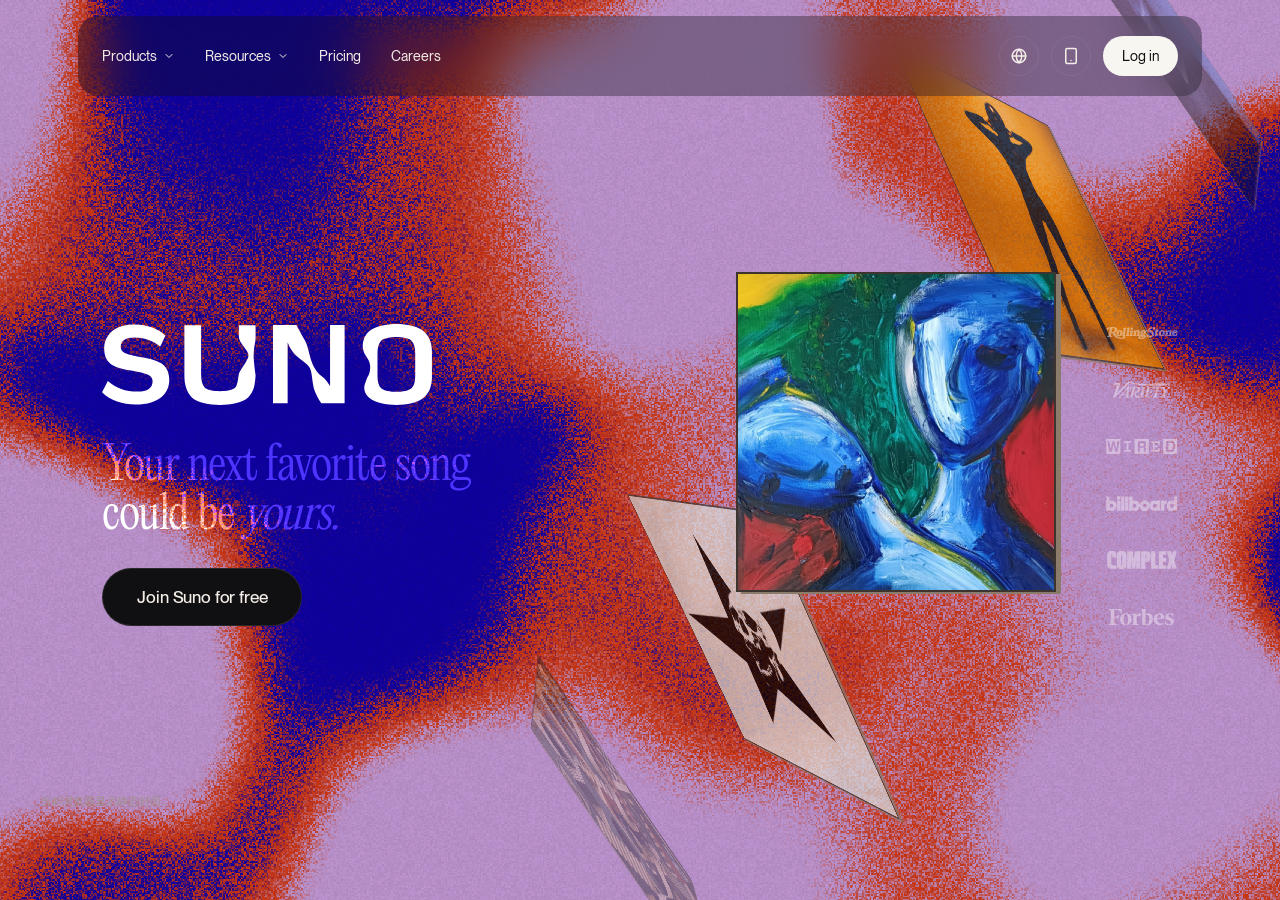
==== commit 5433c1c9: "Preserve relative entry resource paths" ====
--- a/hero/index.html
+++ b/hero/index.html
@@ -9,7 +9,7 @@
   <link rel="icon" href="../suno/assets/favicon.svg" type="image/svg+xml">
   <link rel="stylesheet" href="./hero.css">
   <link rel="stylesheet" href="./homepage-nav.css">
-  <script src="../suno-redesign-site/suno-redesign/content.js" defer></script>
+  <script src="../suno-redesign/content.js" defer></script>
   <script src="./hero.bundle.js" type="module"></script>
 </head>
 <body>
@@ -73,11 +73,11 @@
     <canvas id="flow-color-background" class="flowing-background flow-color-background" aria-hidden="true"></canvas>
     <div class="album-stage" id="album-stage" aria-hidden="true">
       <div class="fallback-stack" id="fallback-stack">
-        <img src="../suno-redesign-site/suno-redesign/assets/4d736141-ed03f4a8-f705-4582-b086-17b62f3e117e.jpeg" alt="">
-        <img src="../suno-redesign-site/suno-redesign/assets/dbb1b3f0-ef6580db-bc54-4930-9813-dd405ee29bdb.jpeg" alt="">
-        <img src="../suno-redesign-site/suno-redesign/assets/dc6c7e11-c1a16429-f3fe-4d99-bdcf-61ee13ed6f00_22535392.jpeg" alt="">
-        <img src="../suno-redesign-site/suno-redesign/assets/888be8df-569593ec-f0ac-445c-b99c-6ca6141634b8.jpeg" alt="">
-        <img src="../suno-redesign-site/suno-redesign/assets/21c01a0f-538ab4ae-3ace-4abf-95f9-be0bed53b65d_e7472649.jpeg" alt="">
+        <img src="../suno-redesign/assets/4d736141-ed03f4a8-f705-4582-b086-17b62f3e117e.jpeg" alt="">
+        <img src="../suno-redesign/assets/dbb1b3f0-ef6580db-bc54-4930-9813-dd405ee29bdb.jpeg" alt="">
+        <img src="../suno-redesign/assets/dc6c7e11-c1a16429-f3fe-4d99-bdcf-61ee13ed6f00_22535392.jpeg" alt="">
+        <img src="../suno-redesign/assets/888be8df-569593ec-f0ac-445c-b99c-6ca6141634b8.jpeg" alt="">
+        <img src="../suno-redesign/assets/21c01a0f-538ab4ae-3ace-4abf-95f9-be0bed53b65d_e7472649.jpeg" alt="">
       </div>
     </div>
 
@@ -85,19 +85,19 @@
     <button class="album-play" id="album-play" type="button" tabindex="-1" aria-label="播放"></button>
     <section class="hero-copy" aria-label="Suno">
       <div class="hero-prompt" aria-hidden="true"></div>
-      <h1><img class="wordmark" src="../suno-redesign-site/suno-redesign/assets/logo-live.svg" alt="Suno" width="606" height="149"></h1>
+      <h1><img class="wordmark" src="../suno-redesign/assets/logo-live.svg" alt="Suno" width="606" height="149"></h1>
       <p class="hero-line"><span class="vibrant-line">Your next favorite song</span><span class="vibrant-line">could be <em>yours.</em></span><span class="hero-line-lift" aria-hidden="true"><span class="vibrant-line">Your next favorite song</span><span class="vibrant-line">could be <em>yours.</em></span></span></p>
       <button class="hero-cta" type="button"><span class="hero-cta-glow" aria-hidden="true"></span><span class="hero-cta-label">Join Suno for free</span></button>
     </section>
 
       <div class="press-marquee" aria-label="媒体报道">
         <div class="press-track">
-          <img src="../suno-redesign-site/suno-redesign/assets/ba5cb9fe-Rolling_Stone_logo-opaque.svg" alt="Rolling Stone">
-          <img src="../suno-redesign-site/suno-redesign/assets/f44a1054-Variety_logo-opaque.svg" alt="Variety">
-          <img src="../suno-redesign-site/suno-redesign/assets/f0afc2f2-Wired_logo-opaque.svg" alt="WIRED">
-          <img src="../suno-redesign-site/suno-redesign/assets/e1bebd9d-Billboard_logo-opaque.svg" alt="Billboard">
-          <img src="../suno-redesign-site/suno-redesign/assets/d3915737-COMPLEX_Magazine_logo-opaque.svg" alt="Complex">
-          <img src="../suno-redesign-site/suno-redesign/assets/c5edaca4-Forbes_logo-opaque.svg" alt="Forbes">
+          <img src="../suno-redesign/assets/ba5cb9fe-Rolling_Stone_logo-opaque.svg" alt="Rolling Stone">
+          <img src="../suno-redesign/assets/f44a1054-Variety_logo-opaque.svg" alt="Variety">
+          <img src="../suno-redesign/assets/f0afc2f2-Wired_logo-opaque.svg" alt="WIRED">
+          <img src="../suno-redesign/assets/e1bebd9d-Billboard_logo-opaque.svg" alt="Billboard">
+          <img src="../suno-redesign/assets/d3915737-COMPLEX_Magazine_logo-opaque.svg" alt="Complex">
+          <img src="../suno-redesign/assets/c5edaca4-Forbes_logo-opaque.svg" alt="Forbes">
         </div>
       </div>
 
--- a/hero/hero.css
+++ b/hero/hero.css
@@ -1,4 +1,4 @@
-@font-face{font-family:Neue Montreal;src:url('../suno-redesign-site/suno-redesign/assets/d11e6c0c-PPNeueMontreal-Regular.7a832673.woff') format('woff');font-display:swap}
+@font-face{font-family:Neue Montreal;src:url('../suno-redesign/assets/d11e6c0c-PPNeueMontreal-Regular.7a832673.woff') format('woff');font-display:swap}
 @font-face{font-family:Editorial;src:url('../suno/assets/fonts/PPEditorialNew-Light.woff') format('woff');font-display:swap}
 :root{color-scheme:dark;--hero-gutter:8vw;--bg:#0E0807;--ink:#f5eee8;--muted:#9f928a;--line:#f5eee829;--accent:#e6bc9e;--hero-cursor:url('./assets/pointer.svg') 1 1,auto;font-family:'Neue Montreal','PingFang SC','Microsoft YaHei',sans-serif;background:var(--bg);color:var(--ink)}
 *{box-sizing:border-box}body{margin:0;cursor:var(--hero-cursor)}button,a,input{-webkit-tap-highlight-color:transparent}button,a{touch-action:manipulation}button{font:inherit;color:inherit;cursor:var(--hero-cursor)}button:disabled{cursor:default;opacity:.4}a{color:inherit;text-decoration:none}button:focus-visible,a:focus-visible,input:focus-visible{outline:2px solid var(--accent);outline-offset:6px}button{border:0;background:none}h1,h2,p{margin:0}[hidden]{display:none!important}
@@ -117,8 +117,8 @@
 .bg-add-palette{width:100%;margin-top:14px;padding:9px;border:1px dashed #ffffff30;border-radius:6px;color:#e5d6e8;font-size:11px}.bg-add-palette:not(:disabled):hover{background:#ffffff0d;border-color:#ffffff50}
 #bg-grainPattern,.bg-select{width:100%;background:#281e27;color:#eadce8;border:1px solid #ffffff25;border-radius:5px;padding:8px;margin:8px 0 14px;font:inherit;font-size:12px}
 
-@font-face{font-family:Neue Montreal;src:url('../suno-redesign-site/suno-redesign/assets/3852a933-PPNeueMontreal-Medium.8b97a885.woff') format('woff');font-weight:500;font-display:swap}
-@font-face{font-family:Editorial New;src:url('../suno-redesign-site/suno-redesign/assets/29c3ed3b-PPEditorialNew-Light.35b191a6.woff') format('woff');font-weight:300;font-display:swap}
+@font-face{font-family:Neue Montreal;src:url('../suno-redesign/assets/3852a933-PPNeueMontreal-Medium.8b97a885.woff') format('woff');font-weight:500;font-display:swap}
+@font-face{font-family:Editorial New;src:url('../suno-redesign/assets/29c3ed3b-PPEditorialNew-Light.35b191a6.woff') format('woff');font-weight:300;font-display:swap}
 
 .site-header{position:fixed;inset:16px max(12px,calc(var(--hero-gutter) - 24px)) auto;border-radius:20px;z-index:30;background:#10101258;backdrop-filter:blur(20px);-webkit-backdrop-filter:blur(20px)}
 .site-header .nav-inner{height:80px;max-width:1320px;padding:0 60px;margin:auto;display:flex;align-items:center;gap:52px}
